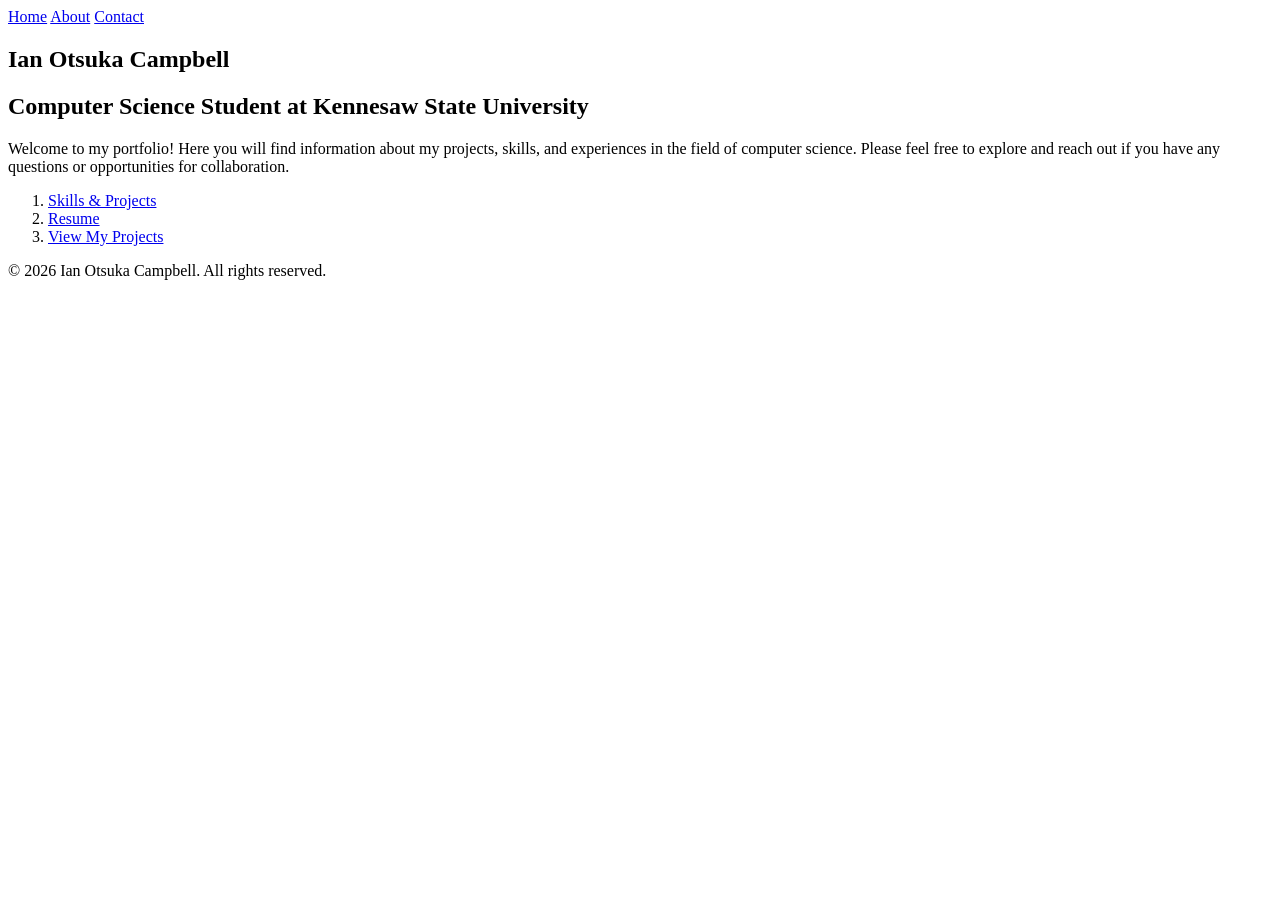
==== index.html @ db9218d4 "Created the inital portfolio home page" ====
<!DOCTYPE html>
<html>
<head>
    <meta name="viewport" content="width=device-width, initial-scale=1.0"> 
    <title>My Portfolio</title>
</head>

<body>

    <header>
        <nav>
            <a href="index.html">Home</a>
            <a href="about.html">About</a>
            <a href="contact.html">Contact</a>
        </nav>
    </header>

    <main>
        <section>
            <h1>
                Ian Otsuka Campbell
            </h1>
            <h2>
                Computer Science Student at Kennesaw State University
            </h2>

            <p>
                Welcome to my portfolio! Here you will find information about my projects, skills, and experiences in the field of computer science.
                Please feel free to explore and reach out if you have any questions or opportunities for collaboration.
            </p>
            
            <ol>
                <li><a href="skills-projects.html">Skills & Projects</a></li>
                <li><a href="resume.html">Resume</a></li>
                <li><a href="skills-projects.html">View My Projects</a></li>
            </ol>
        </section>
    </main>

    <footer>
        <p>&copy; 2026 Ian Otsuka Campbell. All rights reserved.</p>
    </footer>

</body>
</html>
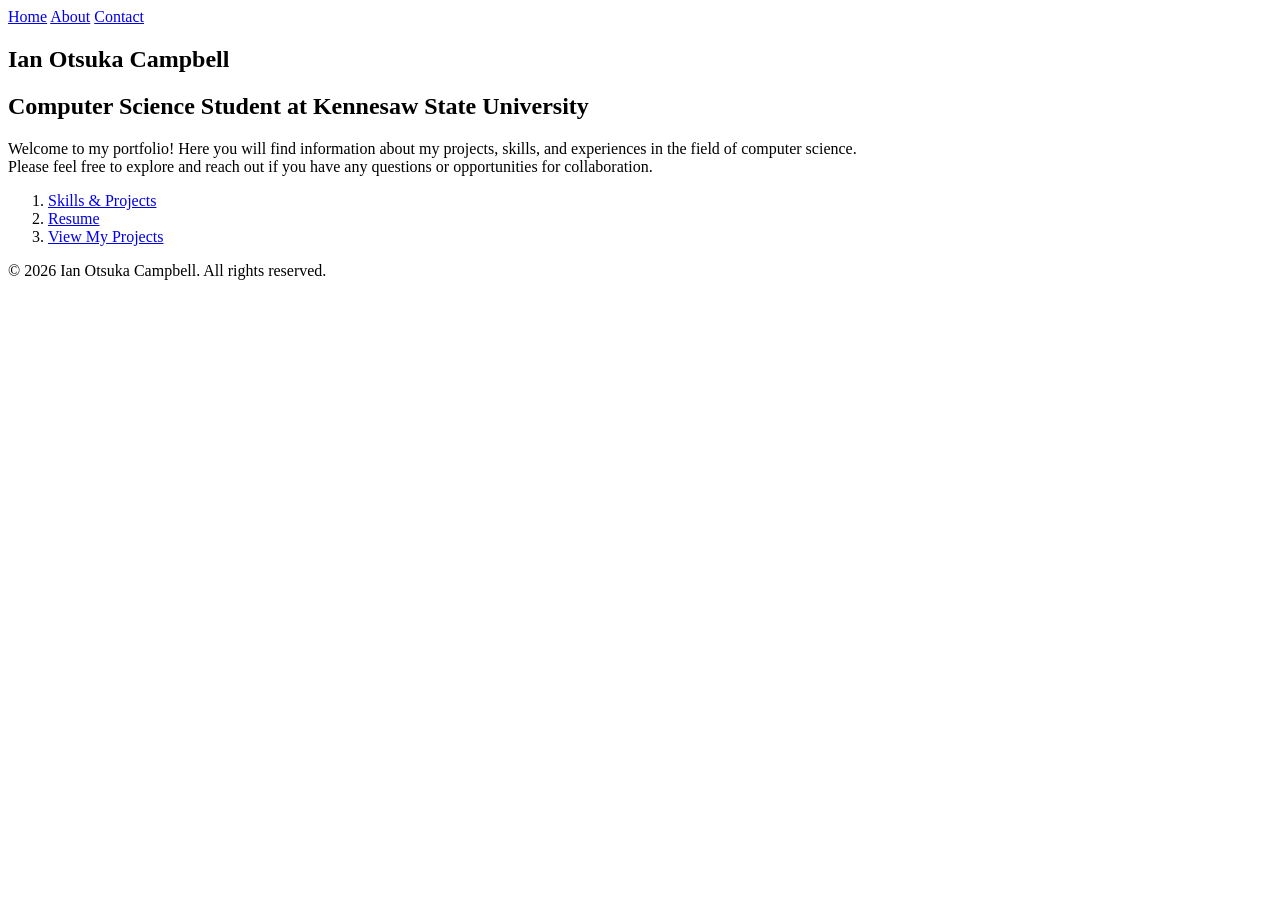
==== commit f4066d49: "Moved the links below to make use of the space below" ====
--- a/index.html
+++ b/index.html
@@ -26,6 +26,7 @@
 
             <p>
                 Welcome to my portfolio! Here you will find information about my projects, skills, and experiences in the field of computer science.
+                <br>
                 Please feel free to explore and reach out if you have any questions or opportunities for collaboration.
             </p>
             
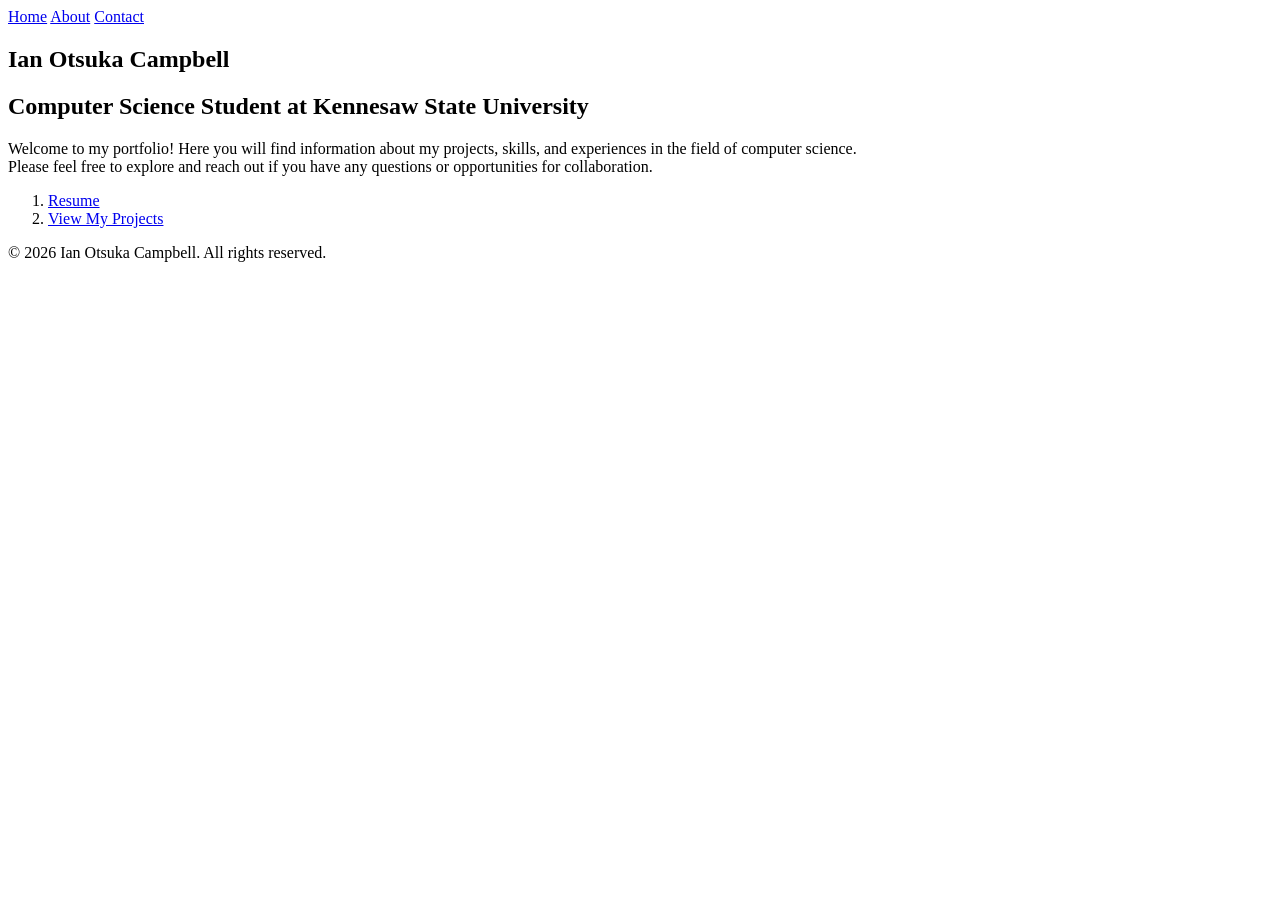
==== commit 5d62d7fe: "Added initial portfolio background design" ====
--- a/index.html
+++ b/index.html
@@ -3,6 +3,7 @@
 <head>
     <meta name="viewport" content="width=device-width, initial-scale=1.0"> 
     <title>My Portfolio</title>
+    <link rel="stylesheet" href="css/design.css">
 </head>
 
 <body>
@@ -31,7 +32,6 @@
             </p>
             
             <ol>
-                <li><a href="skills-projects.html">Skills & Projects</a></li>
                 <li><a href="resume.html">Resume</a></li>
                 <li><a href="skills-projects.html">View My Projects</a></li>
             </ol>
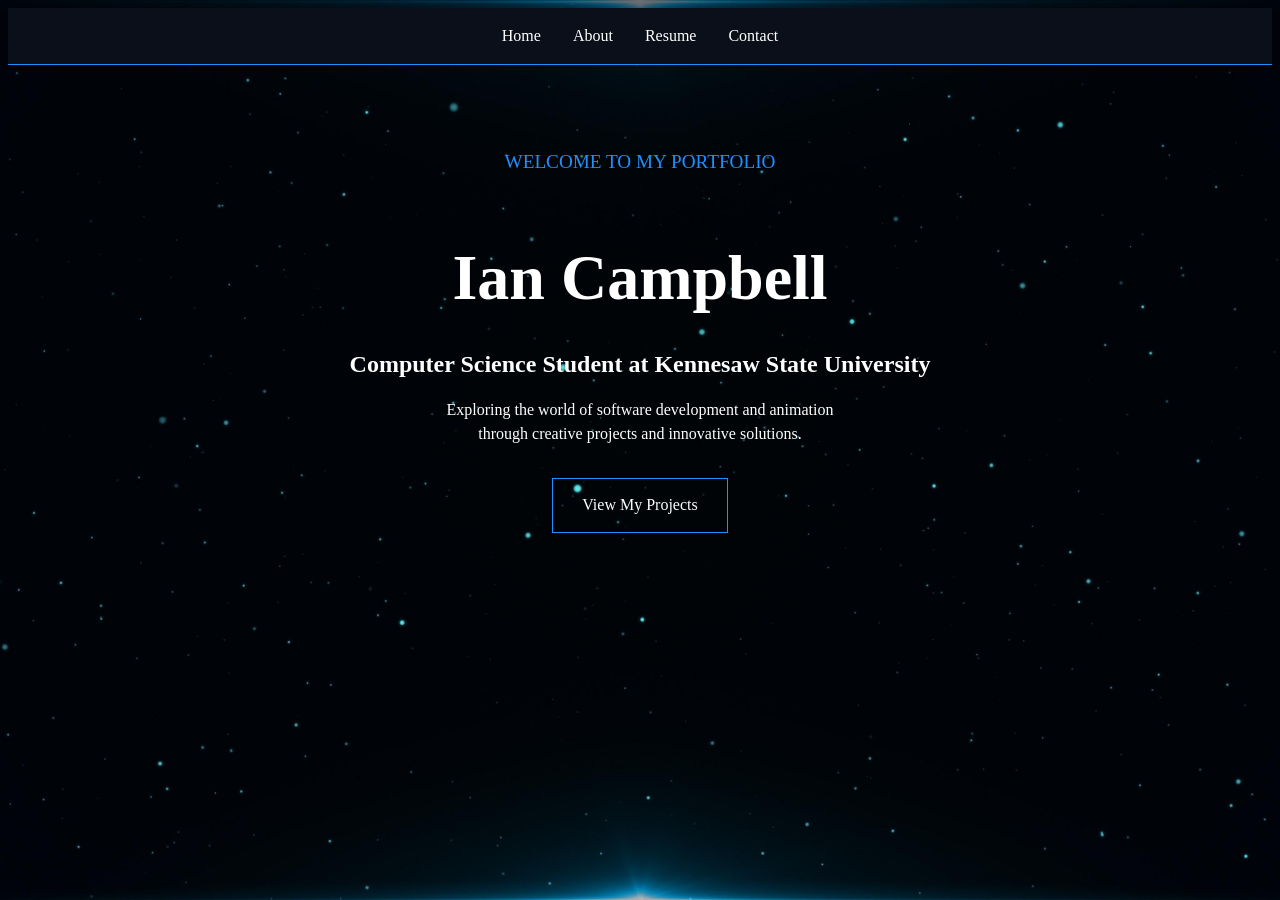
==== commit 19d5c1d3: "Added portfolio styling and backgound design" ====
--- a/index.html
+++ b/index.html
@@ -12,35 +12,36 @@
         <nav>
             <a href="index.html">Home</a>
             <a href="about.html">About</a>
+            <a href="resume.html">Resume</a>
             <a href="contact.html">Contact</a>
         </nav>
     </header>
 
     <main>
-        <section>
+        <section class="hero">
+            <p class="hero-subtitle">WELCOME TO MY PORTFOLIO</p>
+
             <h1>
-                Ian Otsuka Campbell
+                Ian Campbell
             </h1>
+
             <h2>
                 Computer Science Student at Kennesaw State University
             </h2>
 
-            <p>
-                Welcome to my portfolio! Here you will find information about my projects, skills, and experiences in the field of computer science.
+            <p class="hero-description">
+                Exploring the world of software development and animation
                 <br>
-                Please feel free to explore and reach out if you have any questions or opportunities for collaboration.
+                through creative projects and innovative solutions.
+                
             </p>
             
-            <ol>
-                <li><a href="resume.html">Resume</a></li>
-                <li><a href="skills-projects.html">View My Projects</a></li>
-            </ol>
+            <a class="hero-button" href="skills-projects.html">
+            View My Projects
+            </a>
+            
         </section>
     </main>
 
-    <footer>
-        <p>&copy; 2026 Ian Otsuka Campbell. All rights reserved.</p>
-    </footer>
-
 </body>
 </html>
--- a/css/design.css
+++ b/css/design.css
@@ -0,0 +1,80 @@
+/* Background and text color */
+body {
+    background-color: black;
+    background-image: url("../images/background_space.jpg");
+    background-size: cover;
+    background-position: center;
+    background-attachment: fixed;
+    background-repeat: no-repeat;
+    color: white;
+    line-height: 1.5;
+    min-height: 90vh;
+}
+
+/* Header Styles */
+
+header {
+    background-color: #0b0f1a;
+    border-bottom: 1px solid #1e90ff;
+    padding: 1rem 2rem;
+}
+
+nav {
+    display: flex;
+    justify-content: center;
+    gap: 2rem;
+}
+
+nav a {
+    color: #ffffff;
+    text-decoration: none;
+    font-size: 1rem;
+    transition: color 0.3s ease;
+}
+
+nav a:hover {
+    color: #1e90ff;
+}
+
+/* Hero Section Styles */
+.hero {
+    text-align: center;
+    padding: 4rem 2rem;
+}
+
+.hero-subtitle {
+    color: #1e90ff;
+    font-size: 1.2rem;
+    margin-bottom: 0.5rem;
+}
+
+.hero h1 {
+    color: #ffffff;
+    font-size: 4rem;
+    margin-bottom: 0.5rem;
+}
+
+.hero h2 {
+    color: #ffffff;
+    font-size: 1.5rem;
+    margin-bottom: 1rem;
+}
+
+.hero-description {
+    font-size: 1rem;
+    margin-bottom: 2rem;
+}
+
+.hero-button {
+    display: inline-block;
+    padding: 0.9rem 1.8rem;
+    border: 1px solid #1e90ff;
+    color: #ffffff;
+    text-decoration: none;
+    transition: background-color 0.3s ease, color 0.3s ease;
+}
+
+.hero-button:hover {
+    background-color: #1e90ff;
+    color: #05070d;
+}
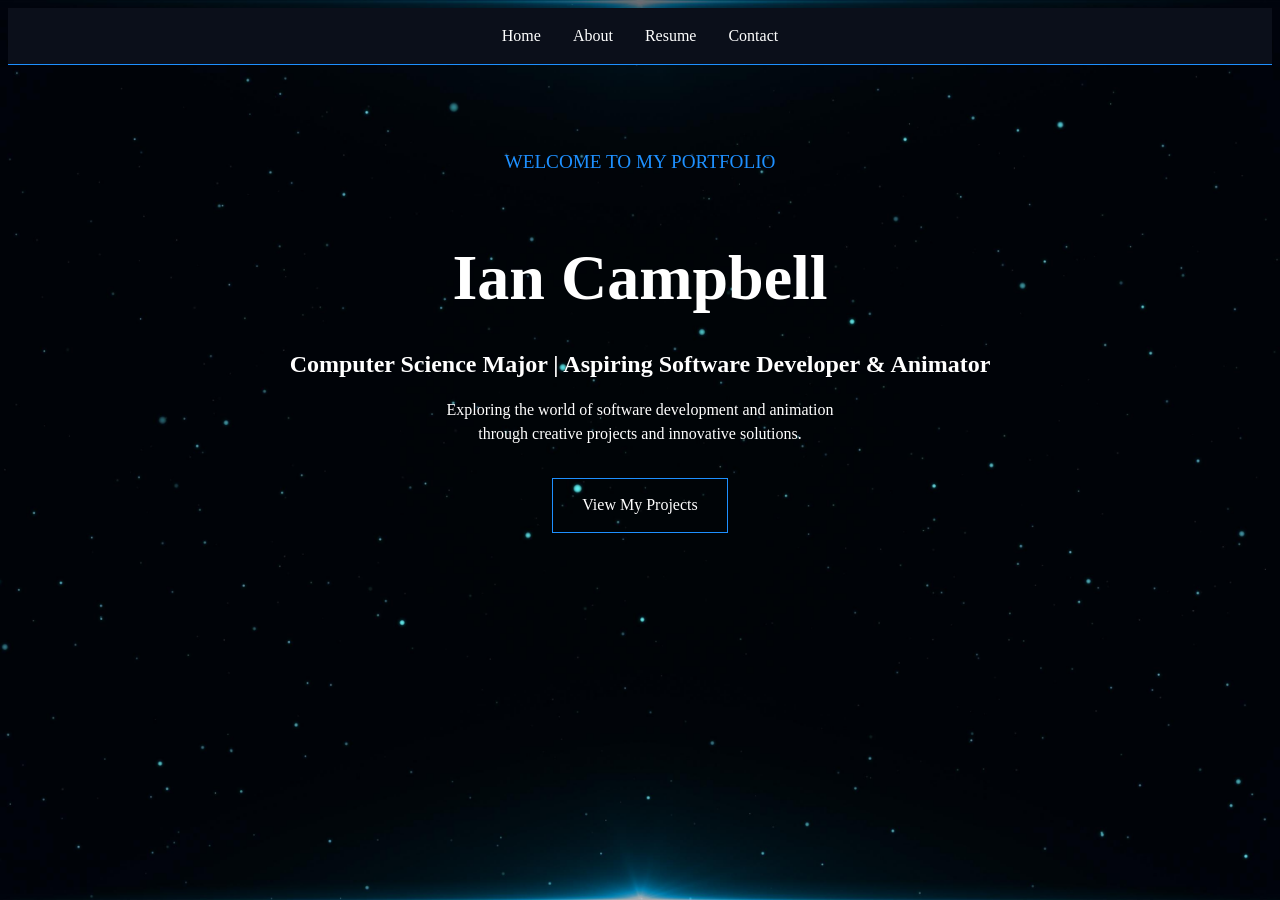
==== commit 3db64f6b: "Added the About page with an image of myself" ====
--- a/index.html
+++ b/index.html
@@ -2,7 +2,7 @@
 <html>
 <head>
     <meta name="viewport" content="width=device-width, initial-scale=1.0"> 
-    <title>My Portfolio</title>
+    <title>My Homepage</title>
     <link rel="stylesheet" href="css/design.css">
 </head>
 
@@ -26,7 +26,7 @@
             </h1>
 
             <h2>
-                Computer Science Student at Kennesaw State University
+                Computer Science Major | Aspiring Software Developer & Animator
             </h2>
 
             <p class="hero-description">
--- a/css/design.css
+++ b/css/design.css
@@ -37,6 +37,7 @@
 }
 
 /* Hero Section Styles */
+
 .hero {
     text-align: center;
     padding: 4rem 2rem;
@@ -77,4 +78,30 @@
 .hero-button:hover {
     background-color: #1e90ff;
     color: #05070d;
+}
+
+/* about.html Styles */
+
+.about-section {
+    text-align: center;
+    padding: 4rem 2rem;
+}
+
+.profile-image {
+    width: 210px;
+    height: 210px;
+    border-radius: 60%;
+    object-fit: cover;
+    margin-bottom: 2rem;
+}
+
+.about-section h1 {
+    color: #ffffff;
+    font-size: 3rem;
+    margin-bottom: 1rem;
+}
+
+.about-section p {
+    font-size: 1.2rem;
+    margin-bottom: 2rem;
 }
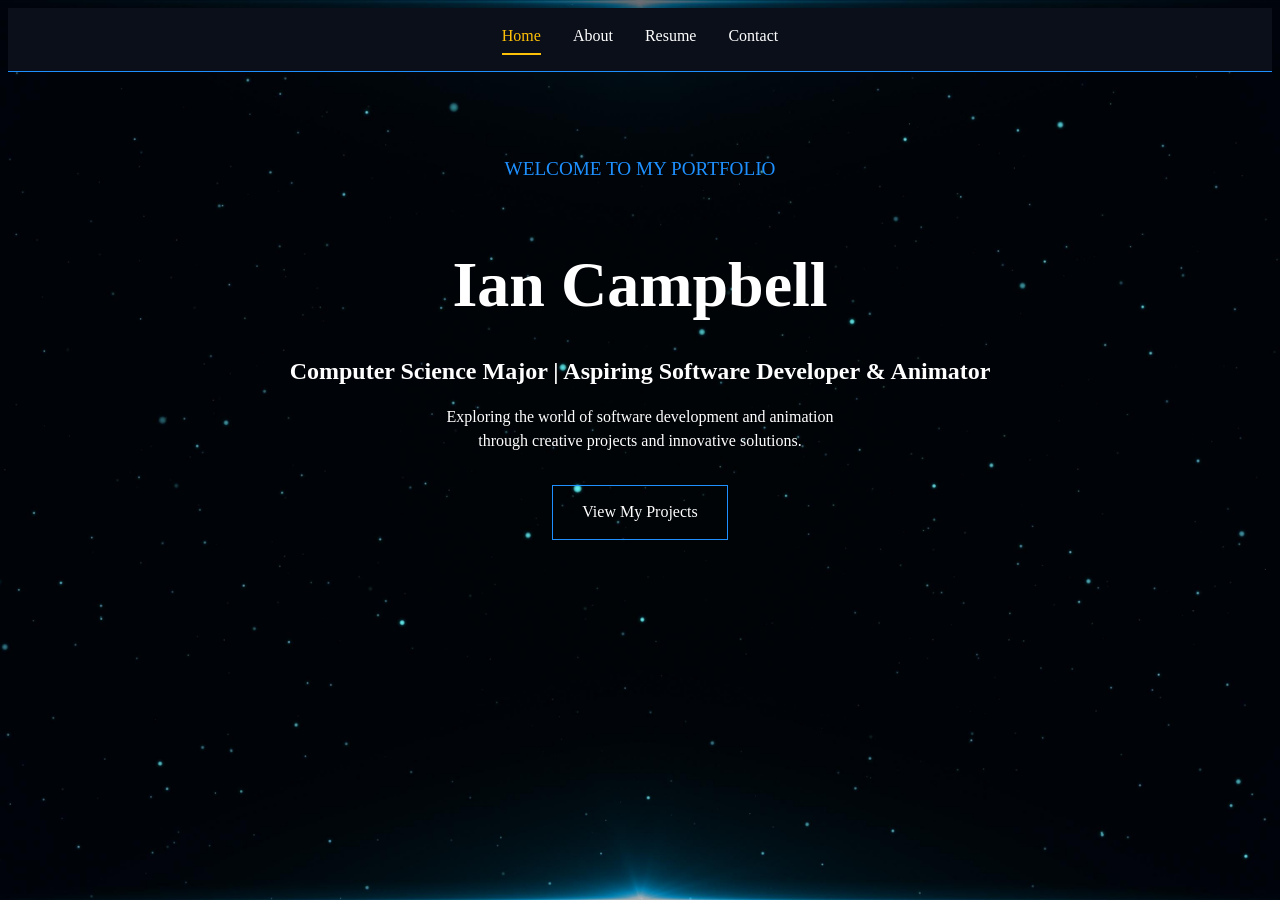
==== commit 75c49e81: "Finished debugging the script.js" ====
--- a/index.html
+++ b/index.html
@@ -43,5 +43,7 @@
         </section>
     </main>
 
+    <script src="js/script.js"></script>
+    
 </body>
 </html>
--- a/css/design.css
+++ b/css/design.css
@@ -96,7 +96,7 @@
 }
 
 .about-section h1 {
-    color: #ffffff;
+    color: #1e90ff;
     font-size: 3rem;
     margin-bottom: 1rem;
 }
@@ -104,4 +104,75 @@
 .about-section p {
     font-size: 1.2rem;
     margin-bottom: 2rem;
-}+}
+
+/* skills-projects.html Styles */
+
+.skills-projects-section {
+    text-align: center;
+    padding: 4rem 2rem;
+}
+
+.skills-projects-section h1 {
+    color: #1e90ff;
+    font-size: 3.25rem;
+    margin-bottom: 1rem;
+}
+
+.skills-projects-section h2 {
+    color: #ffffff;
+    font-size: 2rem;
+    margin-bottom: 1rem;
+}
+
+.skills-projects-section h3 {
+    color: #ffffff;
+    font-size: 2rem;
+    margin-bottom: 1rem;
+}
+
+.skills-projects-section p {
+    font-size: 1.2rem;
+    margin-bottom: 2rem;
+}
+
+.skills-projects-section img {
+    width: 200px;
+    height: 200px;
+    border-radius: 70%;
+    object-fit: cover;
+    margin-bottom: 2rem;
+}
+
+/* resume.html Styles */
+
+.resume-section {
+    text-align: left;
+    max-width: 800px;
+    margin: 0 auto;
+    padding: 4rem 2rem;
+}
+
+.resume-section h1 {
+    color: #1e90ff;
+    text-align: center;
+    font-size: 3rem;
+    margin-bottom: 1rem;
+}
+
+.resume-section p {
+    font-size: 1.2rem;
+    margin-bottom: 2rem;
+}
+
+.resume-section ul {
+    list-style-type: disc;
+    padding: 1rem 2rem;
+}
+
+/* Responsive Styles */
+nav a.active {
+    color: #fec107;
+    border-bottom: 2px solid #fec107;
+    padding-bottom: 0.3rem;
+}
